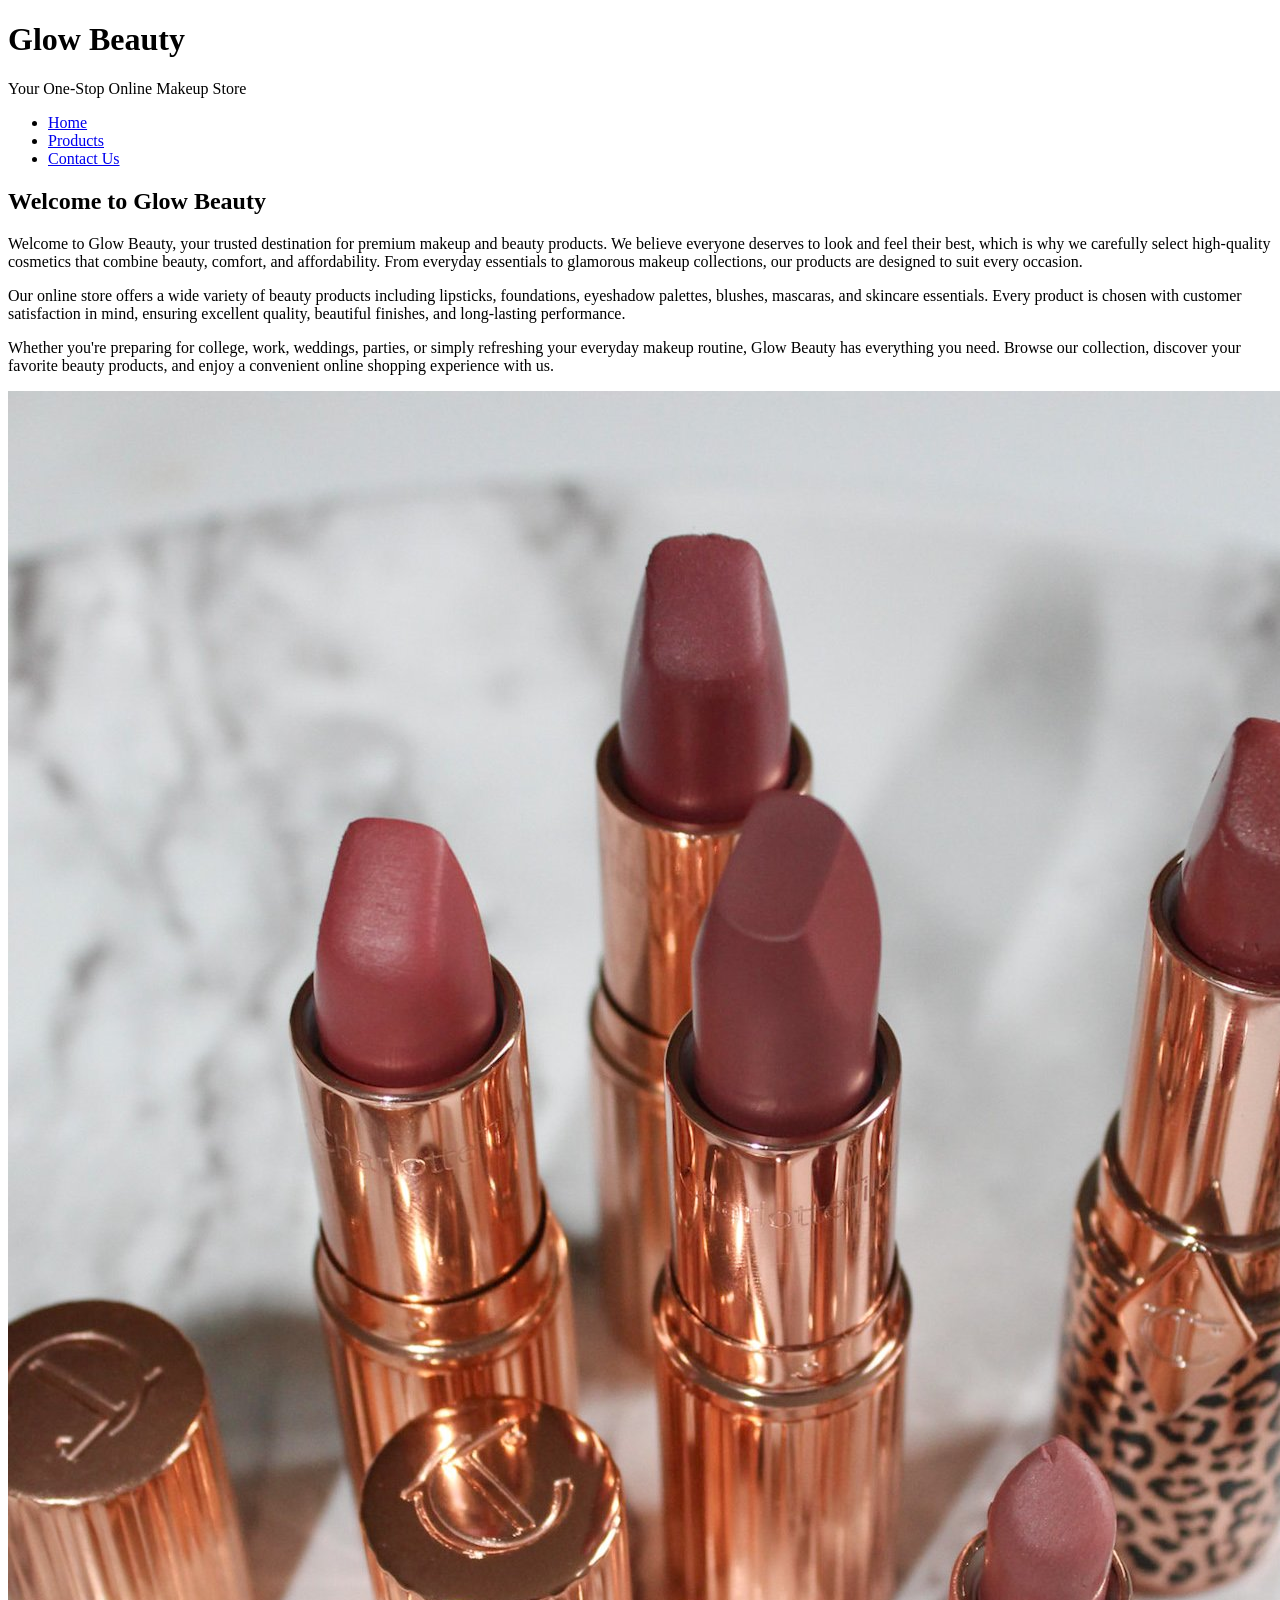
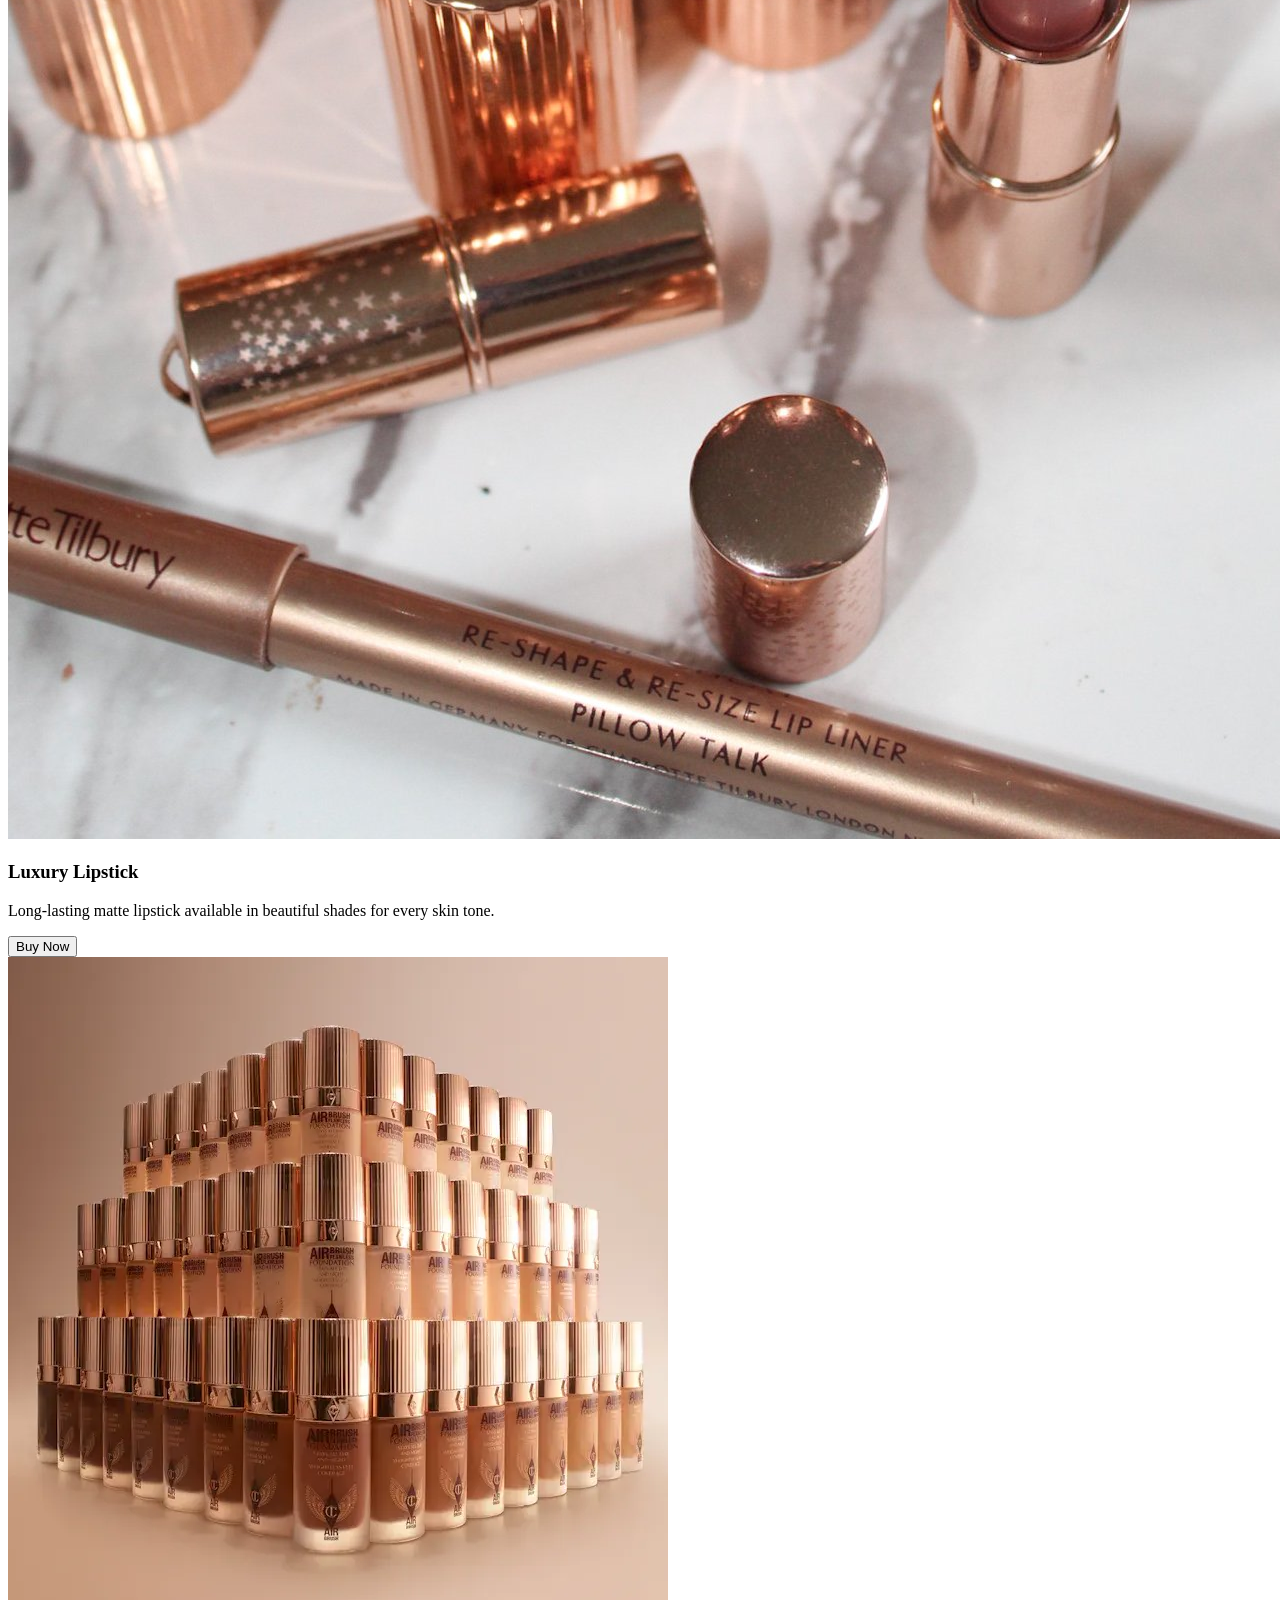
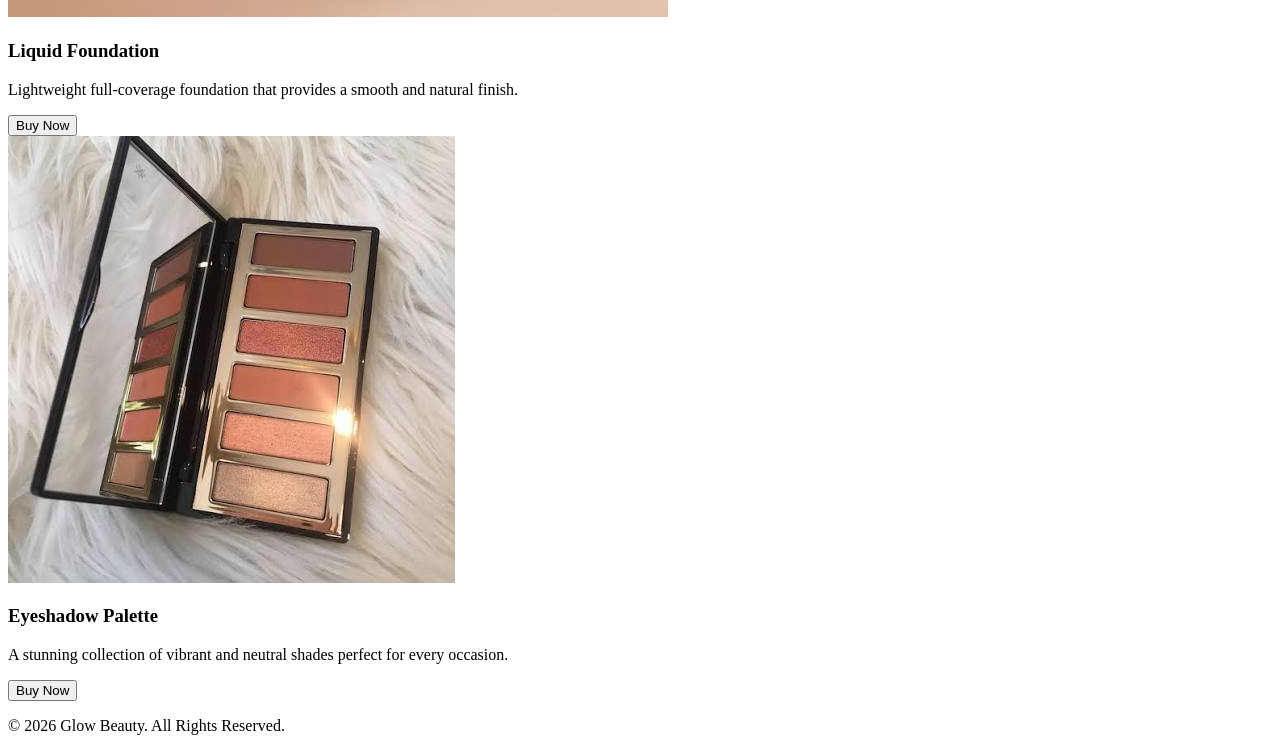
==== index.html @ 5774b6a7 "Added homepage" ====
<!DOCTYPE html>
<html lang="en">

<head>
    <meta charset="UTF-8">
    <meta name="viewport" content="width=device-width, initial-scale=1.0">
    <title>Glow Beauty | Home</title>

    <link rel="stylesheet" href="style.css">
</head>

<body>

<!--
Name: RASNATUL SIMRAN
ID: 2310197
-->

<header>

    <h1>Glow Beauty</h1>

    <p>Your One-Stop Online Makeup Store</p>

</header>

<nav>

    <ul>

        <li><a href="index.html">Home</a></li>

        <li><a href="products.html">Products</a></li>

        <li><a href="contact.html">Contact Us</a></li>

    </ul>

</nav>

<div class="container">

    <h2>Welcome to Glow Beauty</h2>

    <p>
        Welcome to Glow Beauty, your trusted destination for premium makeup and beauty products.
        We believe everyone deserves to look and feel their best, which is why we carefully select
        high-quality cosmetics that combine beauty, comfort, and affordability. From everyday essentials
        to glamorous makeup collections, our products are designed to suit every occasion.
    </p>

    <p>
        Our online store offers a wide variety of beauty products including lipsticks, foundations,
        eyeshadow palettes, blushes, mascaras, and skincare essentials. Every product is chosen with
        customer satisfaction in mind, ensuring excellent quality, beautiful finishes, and long-lasting
        performance.
    </p>

    <p>
        Whether you're preparing for college, work, weddings, parties, or simply refreshing your everyday
        makeup routine, Glow Beauty has everything you need. Browse our collection, discover your favorite
        beauty products, and enjoy a convenient online shopping experience with us.
    </p>

    <div class="flex-section">

        <div class="card">

            <img src="images/CTLipstick.jpg" alt="Lipstick">

            <h3>Luxury Lipstick</h3>

            <p>
                Long-lasting matte lipstick available in beautiful shades for every skin tone.
            </p>

            <button onclick="buyNow()">Buy Now</button>

        </div>

        <div class="card">

            <img src="images/CT.jpg" alt="Foundation">

            <h3>Liquid Foundation</h3>

            <p>
                Lightweight full-coverage foundation that provides a smooth and natural finish.
            </p>

            <button onclick="buyNow()">Buy Now</button>

        </div>

        <div class="card">

            <img src="images/CTEyeshadow.jpg" alt="Eyeshadow">

            <h3>Eyeshadow Palette</h3>

            <p>
                A stunning collection of vibrant and neutral shades perfect for every occasion.
            </p>

            <button onclick="buyNow()">Buy Now</button>

        </div>

    </div>

</div>

<footer>

    <p>© 2026 Glow Beauty. All Rights Reserved.</p>

</footer>

<script src="script.js"></script>

</body>

</html>
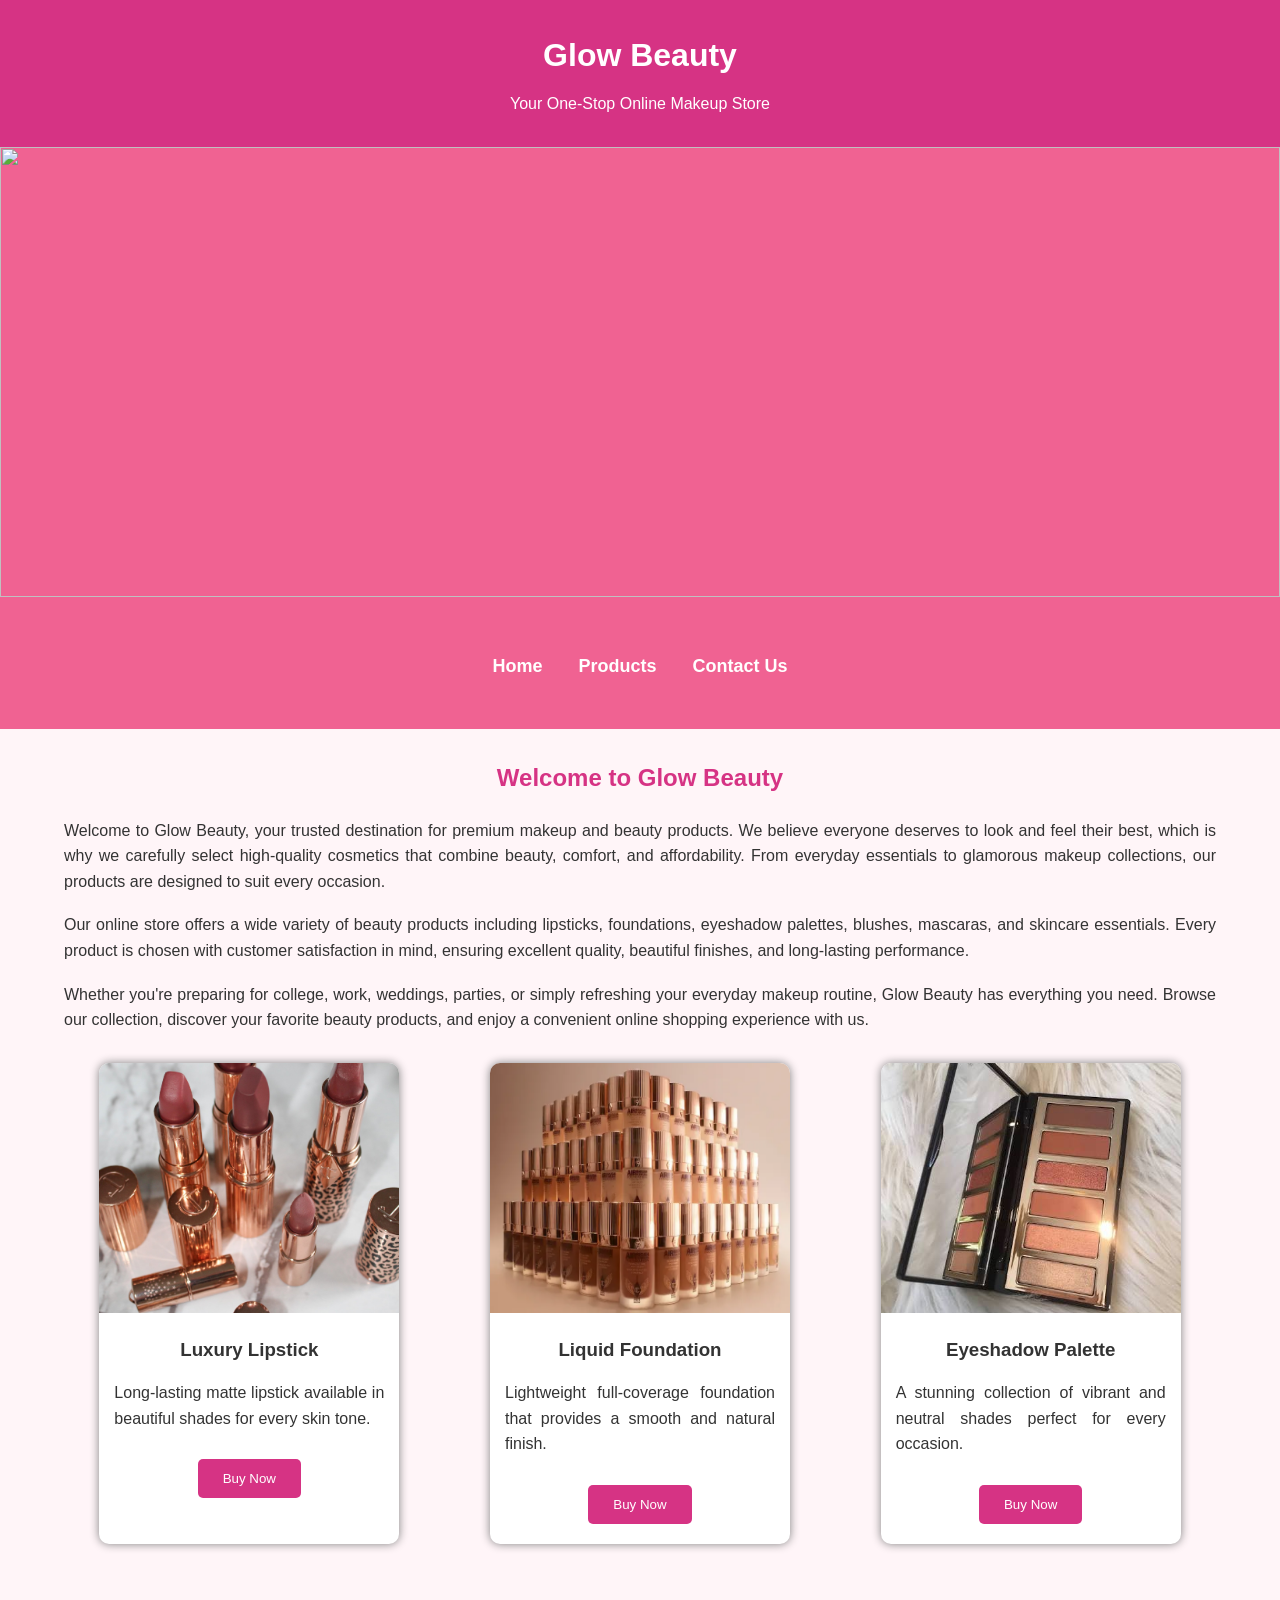
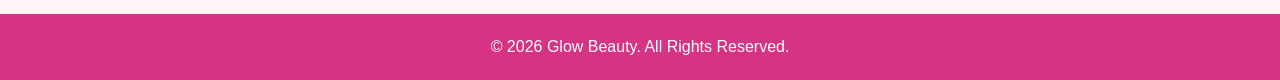
==== commit 28ed010d: "Added homepage styling" ====
--- a/index.html
+++ b/index.html
@@ -25,6 +25,14 @@
 </header>
 
 <nav>
+
+    <div class="hero">
+
+<img src="images/banner.jpg">
+
+</div>
+
+<div class="container">
 
     <ul>
 
--- a/style.css
+++ b/style.css
@@ -0,0 +1,190 @@
+*{
+    margin:0;
+    padding:0;
+    box-sizing:border-box;
+    font-family:Arial, Helvetica, sans-serif;
+}
+
+body{
+    background:#fff5f8;
+    color:#333;
+    line-height:1.6;
+}
+
+header{
+    background:#d63384;
+    color:white;
+    text-align:center;
+    padding:30px;
+}
+
+header h1{
+    margin-bottom:10px;
+}
+
+nav{
+    background:#f06292;
+}
+
+nav ul{
+    display:flex;
+    justify-content:center;
+    list-style:none;
+}
+
+nav ul li{
+    padding:18px;
+}
+
+nav ul li a{
+    color:white;
+    text-decoration:none;
+    font-weight:bold;
+    font-size:18px;
+}
+
+nav ul li:hover{
+    background:#880e4f;
+}
+
+.container{
+    width:90%;
+    margin:auto;
+    padding:30px 0;
+}
+
+.container h2{
+    text-align:center;
+    margin-bottom:20px;
+    color:#d63384;
+}
+
+.container p{
+    margin-bottom:18px;
+    text-align:justify;
+}
+
+.flex-section{
+    display:flex;
+    justify-content:space-around;
+    gap:20px;
+    flex-wrap:wrap;
+    margin-top:30px;
+}
+
+.card{
+    width:300px;
+    background:white;
+    border-radius:10px;
+    box-shadow:0px 0px 10px gray;
+    overflow:hidden;
+    text-align:center;
+    padding-bottom:20px;
+}
+
+.card img{
+    width:100%;
+    height:250px;
+    object-fit:cover;
+}
+
+.card h3{
+    margin:15px;
+}
+
+.card p{
+    padding:0 15px;
+}
+
+.grid-section{
+    display:grid;
+    grid-template-columns:repeat(3,1fr);
+    gap:25px;
+    margin-top:30px;
+}
+
+.product{
+    background:white;
+    border-radius:10px;
+    box-shadow:0px 0px 10px gray;
+    text-align:center;
+    padding-bottom:20px;
+}
+
+.product img{
+    width:100%;
+    height:250px;
+    object-fit:cover;
+}
+
+.product h3{
+    margin:15px;
+}
+
+button{
+    background:#d63384;
+    color:white;
+    border:none;
+    padding:12px 25px;
+    border-radius:5px;
+    cursor:pointer;
+    margin-top:10px;
+}
+
+button:hover{
+    background:#880e4f;
+}
+
+form{
+    width:450px;
+    background:white;
+    margin:auto;
+    padding:25px;
+    border-radius:10px;
+    box-shadow:0px 0px 10px gray;
+}
+
+input, textarea{
+    width:100%;
+    padding:12px;
+    margin:12px 0;
+}
+
+textarea{
+    height:120px;
+}
+
+.submitBtn{
+    background:#6a1b9a;
+}
+
+.submitBtn:hover{
+    background:#4a148c;
+}
+
+.contact-images{
+    display:flex;
+    justify-content:center;
+    gap:20px;
+    margin:30px 0;
+    flex-wrap:wrap;
+}
+
+.contact-images img{
+    width:250px;
+    border-radius:10px;
+}
+
+.hero img{
+    width:100%;
+    height:450px;
+    object-fit:cover;
+}
+
+footer{
+    background:#d63384;
+    color:white;
+    text-align:center;
+    padding:20px;
+    margin-top:40px;
+}
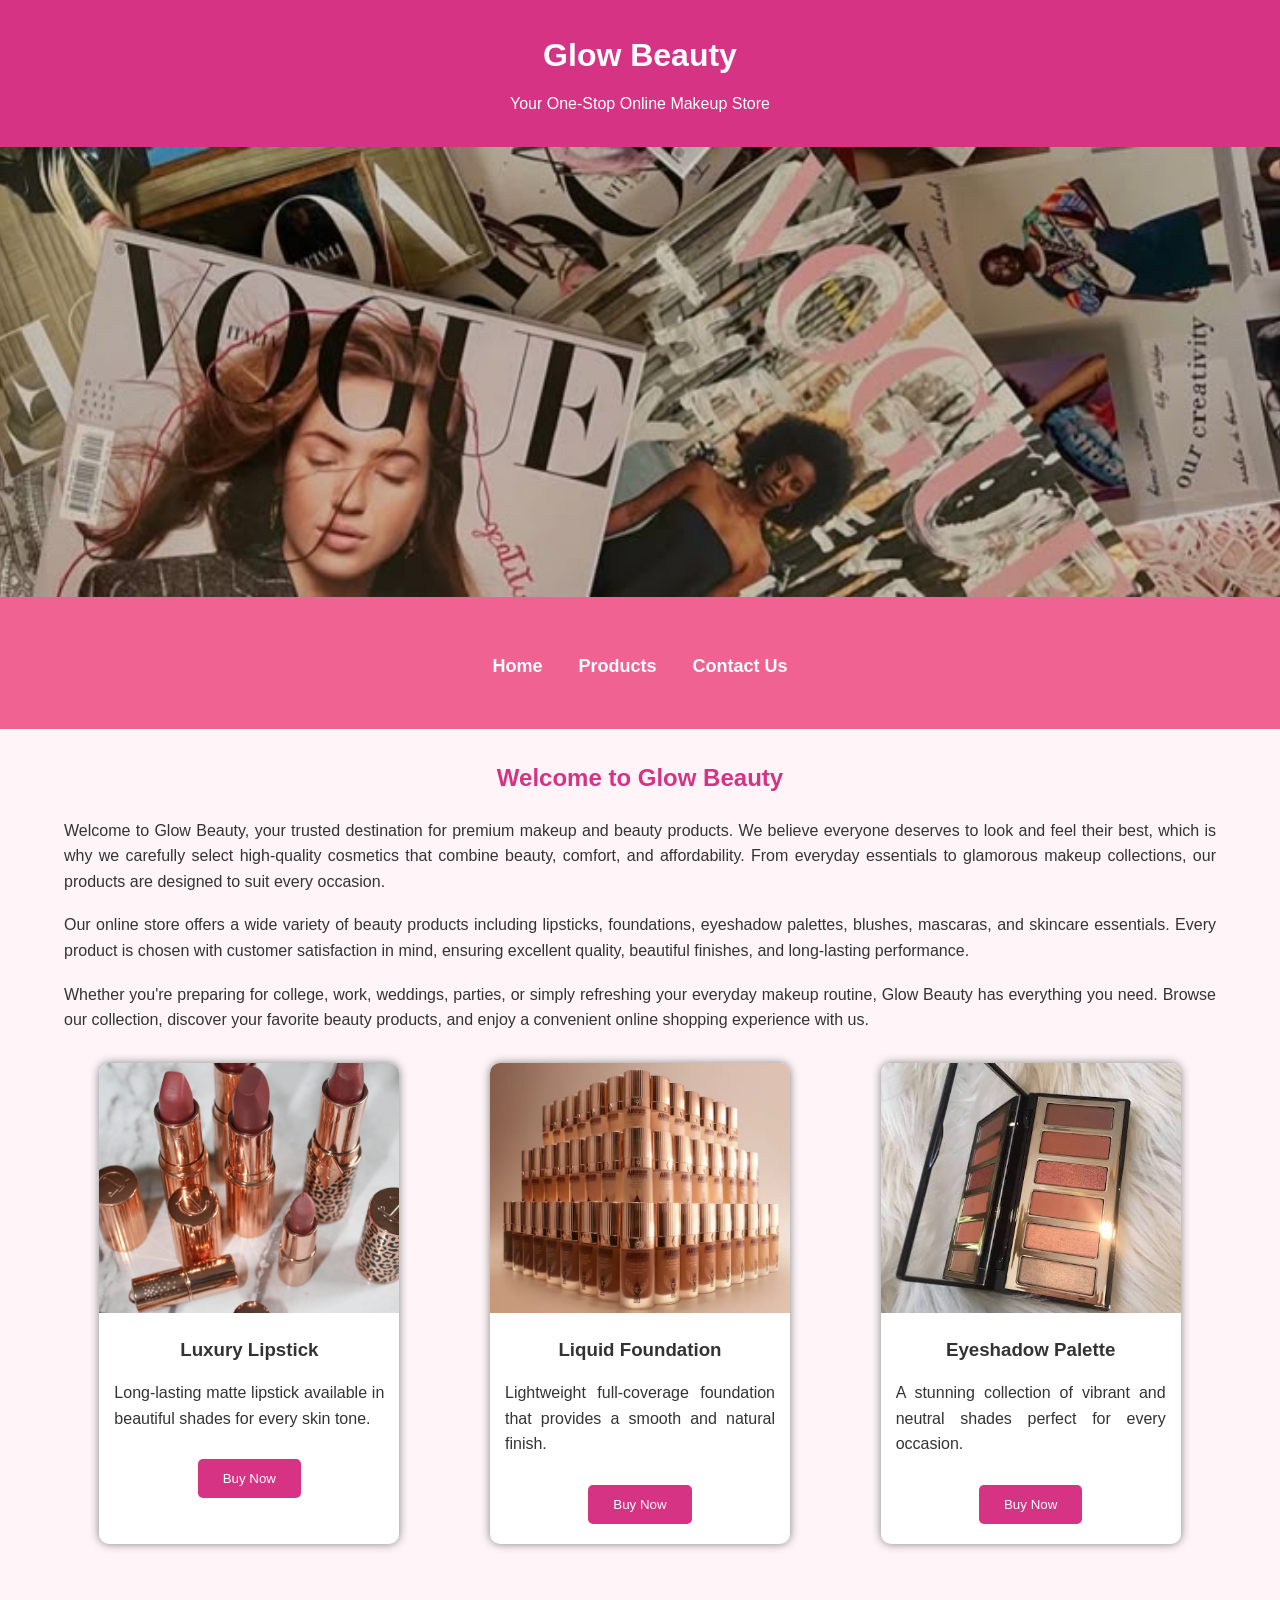
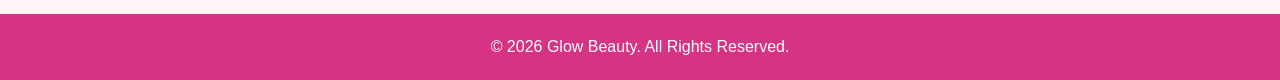
==== commit 9d8a5e04: "Improved website design" ====
--- a/index.html
+++ b/index.html
@@ -28,7 +28,7 @@
 
     <div class="hero">
 
-<img src="images/banner.jpg">
+<img src="images/banner.jpeg">
 
 </div>
 
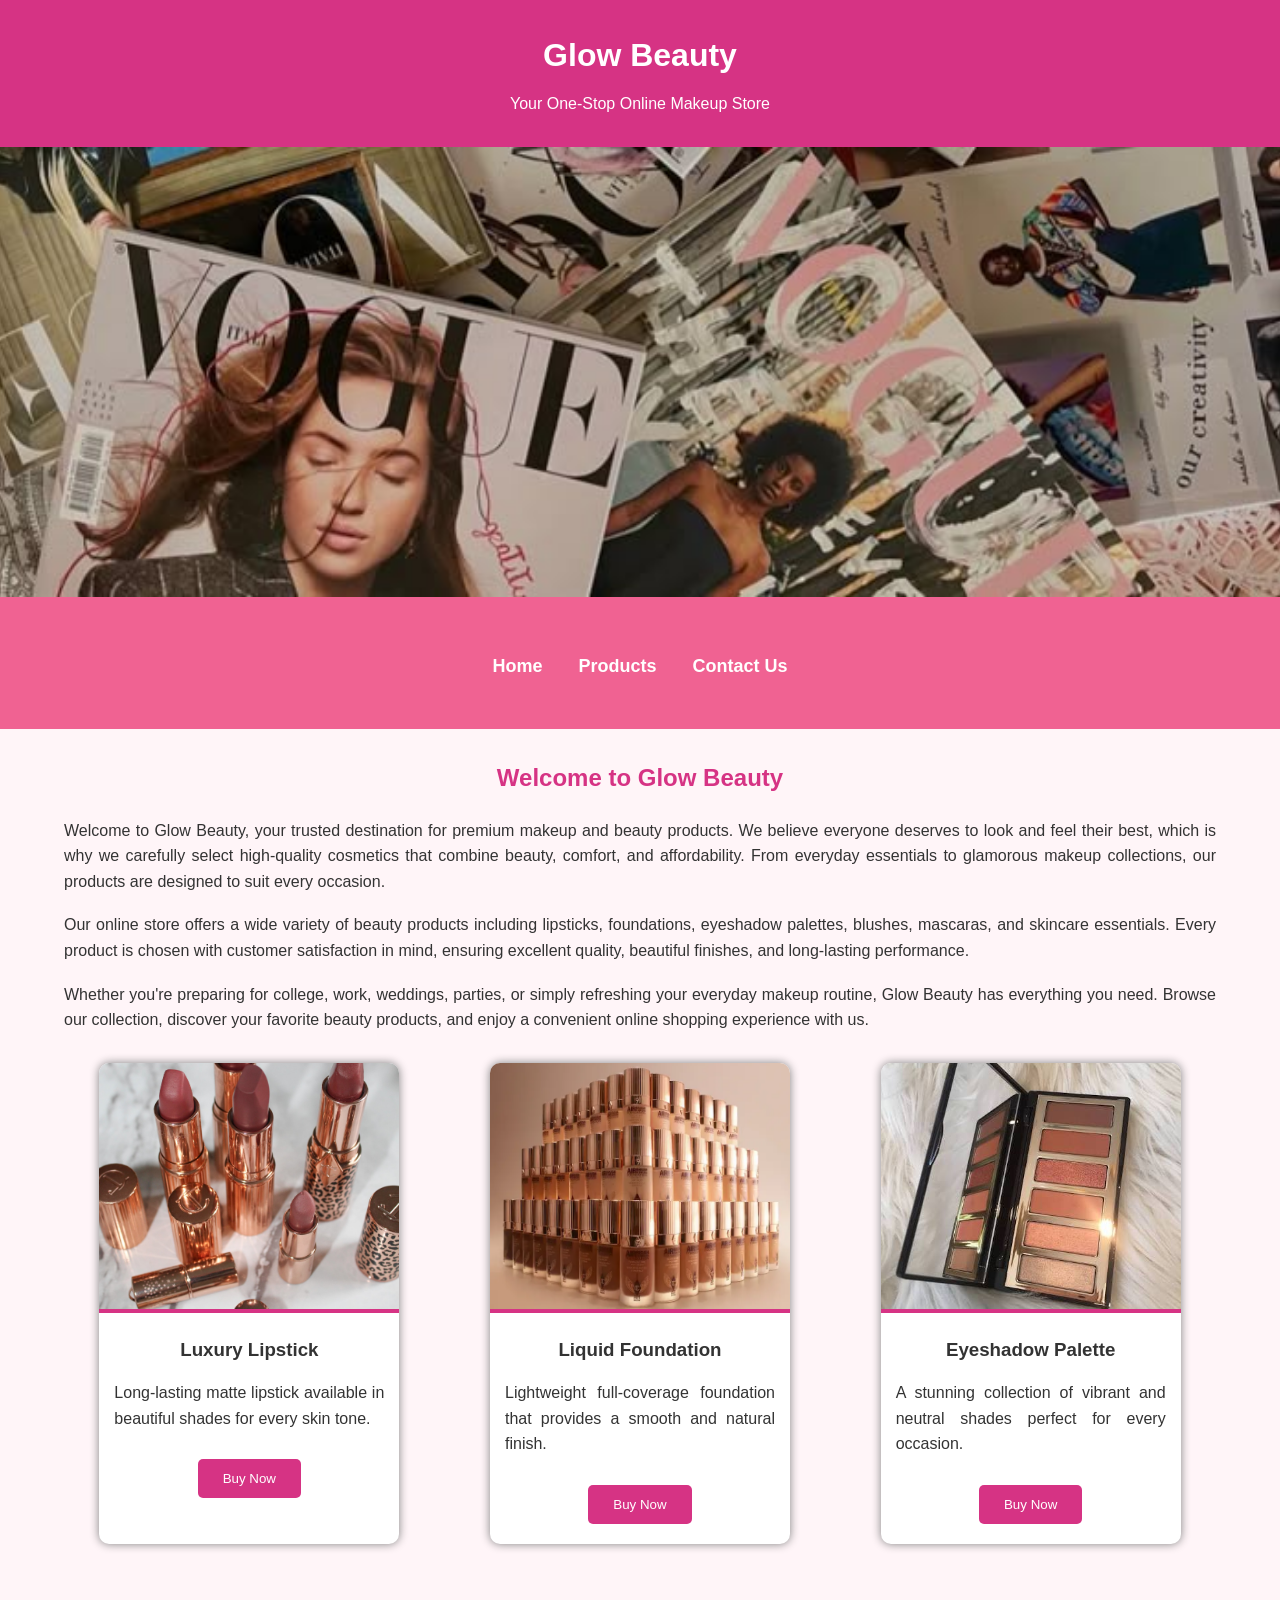
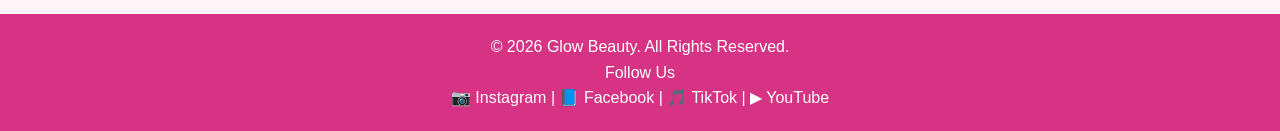
==== commit 0b29cae3: "Final corrections" ====
--- a/index.html
+++ b/index.html
@@ -120,7 +120,18 @@
 
 <footer>
 
-    <p>© 2026 Glow Beauty. All Rights Reserved.</p>
+<p>© 2026 Glow Beauty. All Rights Reserved.</p>
+
+<p>Follow Us</p>
+
+<p>
+
+📷 Instagram |
+📘 Facebook |
+🎵 TikTok |
+▶ YouTube
+
+</p>
 
 </footer>
 
--- a/style.css
+++ b/style.css
@@ -80,9 +80,17 @@
     overflow:hidden;
     text-align:center;
     padding-bottom:20px;
+    transition:0.3s;
+}
+
+.card:hover{
+
+transform:translateY(-8px);
+
 }
 
 .card img{
+    border-bottom:4px solid #d63384;
     width:100%;
     height:250px;
     object-fit:cover;
@@ -109,9 +117,17 @@
     box-shadow:0px 0px 10px gray;
     text-align:center;
     padding-bottom:20px;
+    transition:0.3s;
+}
+
+.product:hover{
+
+transform:translateY(-8px);
+
 }
 
 .product img{
+    border-bottom:4px solid #d63384;
     width:100%;
     height:250px;
     object-fit:cover;
